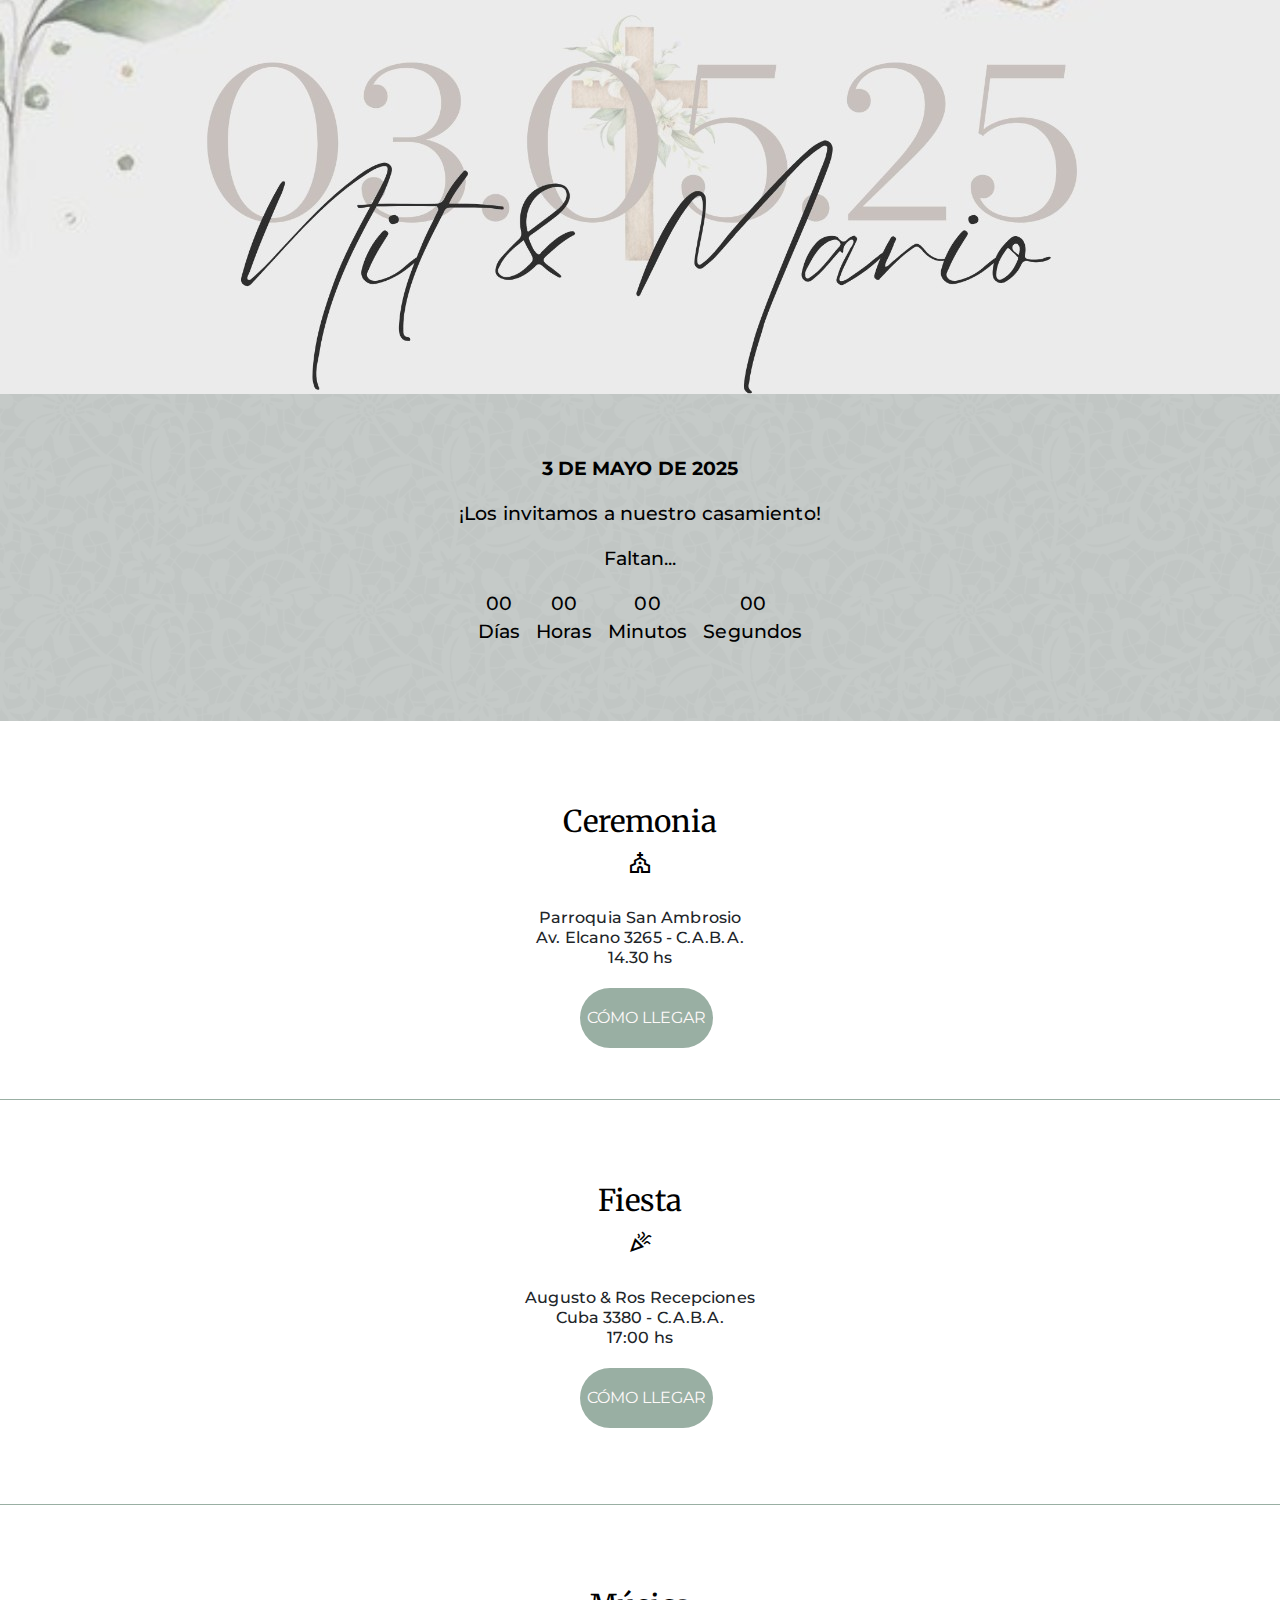
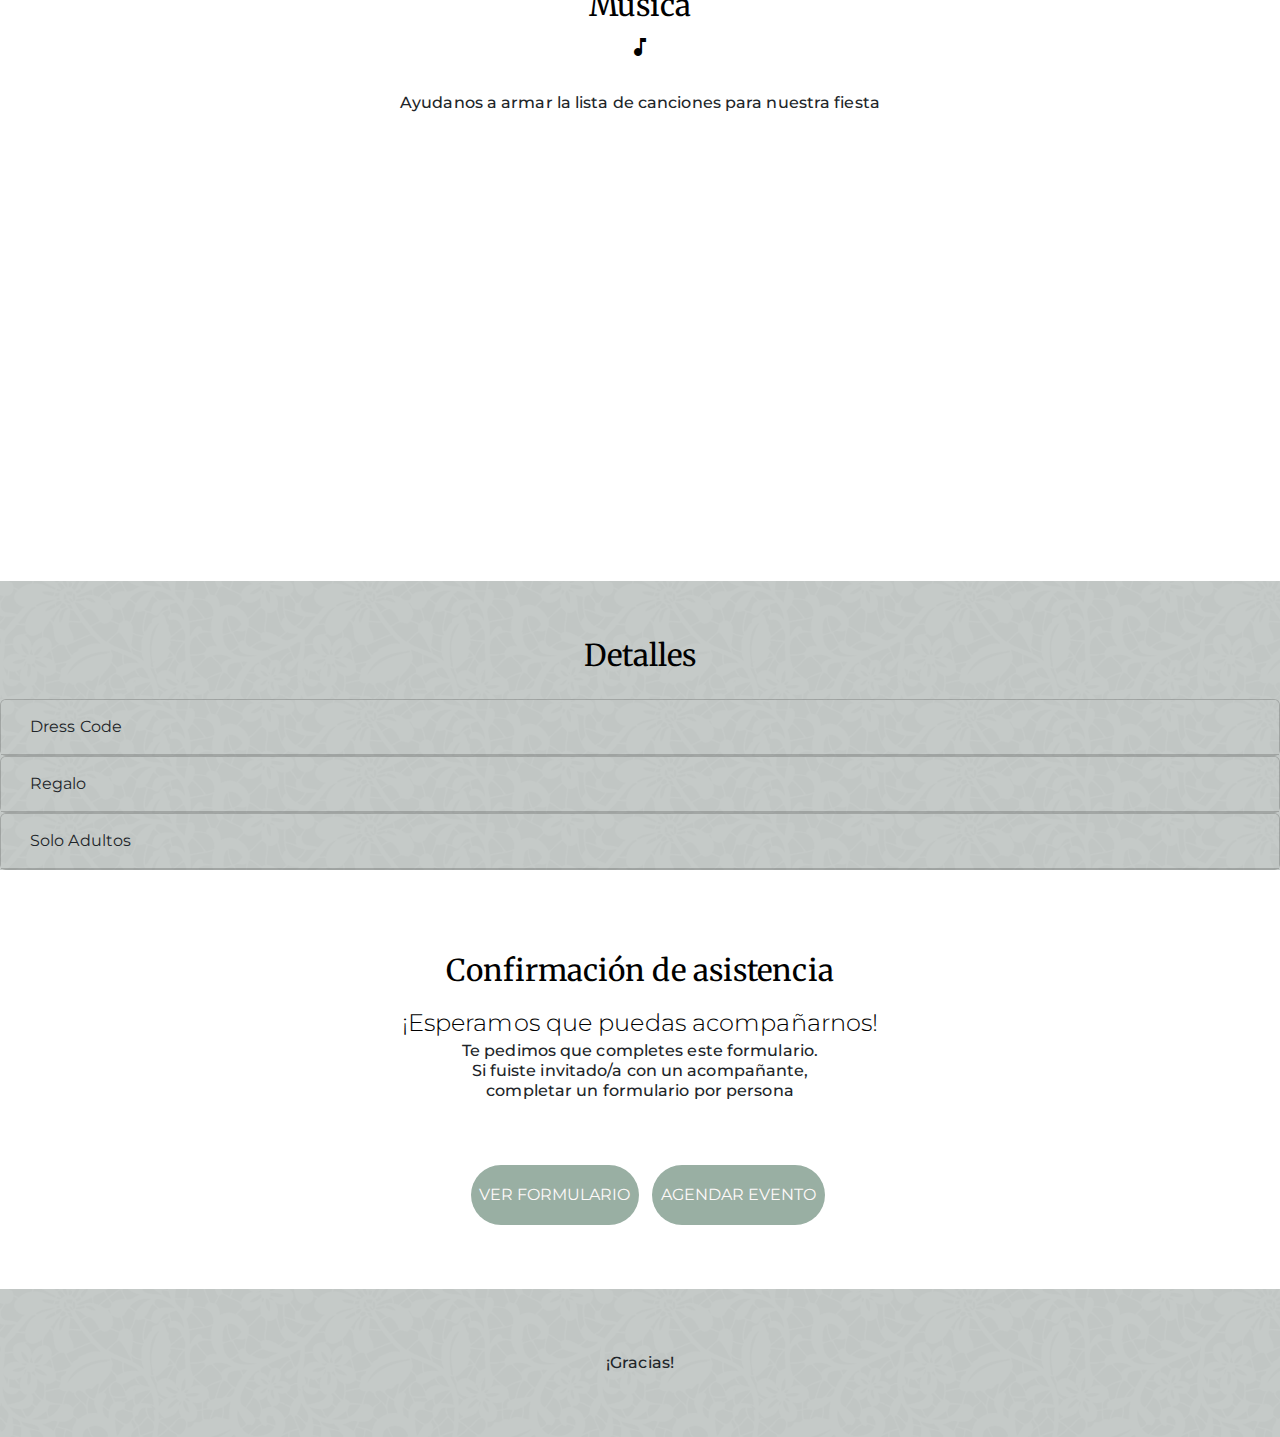
==== index.html @ 8b4a0e0b "Update index.html" ====
<!DOCTYPE html>
<html lang="en">
<head>
  <title>Nit y Mario</title>
  <meta charset="utf-8">
  <meta name="viewport" content="width=device-width, initial-scale=1">
  <link href="https://cdn.jsdelivr.net/npm/bootstrap@5.3.3/dist/css/bootstrap.min.css" rel="stylesheet">
  <link href="style.css" rel="stylesheet">
<link rel="preconnect" href="https://fonts.googleapis.com">
<link rel="preconnect" href="https://fonts.gstatic.com" crossorigin>
<link href="https://fonts.googleapis.com/css2?family=Great+Vibes&family=Merriweather:ital,wght@0,300;0,400;0,700;0,900;1,300;1,400;1,700;1,900&family=Montserrat:ital,wght@0,100..900;1,100..900&family=Rethink+Sans:ital,wght@0,400..800;1,400..800&display=swap" rel="stylesheet">
<link rel="stylesheet" href="https://fonts.googleapis.com/css2?family=Material+Symbols+Outlined:opsz,wght,FILL,GRAD@24,400,0,0&icon_names=celebration,church,music_note" />
<link rel="stylesheet" href="https://fonts.googleapis.com/css2?family=Material+Symbols+Outlined:opsz,wght,FILL,GRAD@24,400,0,0&icon_names=celebration,church,music_note" />
<script src="https://cdn.jsdelivr.net/npm/bootstrap@5.3.3/dist/js/bootstrap.bundle.min.js"></script>

</head>
<body>

<header>
  <img src="imagenes/banner.jpg" alt="header" id="header-names">
</header>
<section id="countdown">
    <div class="hero">
        <h1 class="title-countdown" style="font-weight: bold;">3 DE MAYO DE 2025</h1>

        <br><span class="title-countdown">¡Los invitamos a nuestro casamiento!</span>
        <br><span class="title-countdown">Faltan...</span>
        <br><div class="timebox">
            <div class="time">
                <h2 id="days" class="txt-countdown">00</h2>
                <p>Días</p>
            </div>
            <div class="time">
                <h2 id="hours" class="txt-countdown" >00</h2>
                <p>Horas</p>
            </div>
            <div class="time">
                <h2 id="minutes" class="txt-countdown">00</h2>
                <p>Minutos</p>
            </div>
            <div class="time">
                <h2 id="seconds" class="txt-countdown">00</h2>
                <p>Segundos</p>
            </div>
        </div>
    </div>
</section>

<section id="ceremonia">
    <h1 class="titulos">Ceremonia
      <br><br><span class="material-symbols-outlined  pulsate-fwd">
        church
        </span>
    </h1>
    <span class="txt-box">
        Parroquia San Ambrosio<br>
        Av. Elcano 3265 - C.A.B.A.<br>
        14.30 hs<br><BR>
    </span>
    <div class="txt-box">
    <a href="https://maps.app.goo.gl/jMBXTBgQ9o1C5ULM7" target="_blank"><button class="btn btn-style ">CÓMO LLEGAR</button></a><br>
      </div>
</section>

<section id="fiesta">
    <h1 class="titulos">Fiesta 
      <br><br><span class="material-symbols-outlined  pulsate-fwd"> celebration </span></h1>
    <span class="txt-box">
        Augusto & Ros Recepciones<br>
        Cuba 3380 - C.A.B.A.<br>
        17:00 hs<br><br>
      </span>
      <div class="txt-box">
      <a href="https://maps.app.goo.gl/eZgo8rgTQTcm1TiNA" target="_blank"><button class="btn btn-style">CÓMO LLEGAR</button></a><br>
    </div>
</section>

<section id="musica">
  <h1 class="titulos">Música
    <br><br><span class="material-symbols-outlined pulsate-fwd">
      music_note
      </span>
  </h1>
  <span class="txt-box">Ayudanos a armar la lista de canciones para nuestra fiesta<br><BR><BR>
  </span>
  <div class="txt-box">
<br>  <iframe style="border-radius:12px" src="https://open.spotify.com/embed/playlist/3j7jh1A0Q4NUUZaLykijWW?utm_source=generator" width="100%" height="352" frameBorder="0" allowfullscreen="" allow="autoplay; clipboard-write; encrypted-media; fullscreen; picture-in-picture" loading="lazy"></iframe>
  </div>
</section>

<section id="dudas">
    <h1  class="titulos">Detalles</h1>
    <div id="accordion">

        <div class="card">
          <div class="card-header">
            <a class="btn" data-bs-toggle="collapse" href="#collapseOne">
              Dress Code
            </a>
          </div>
          <div id="collapseOne" class="collapse" data-bs-parent="#accordion">
            <div class="card-body">
              Elegante
            </div>
          </div>
        </div>
      
        <div class="card">
          <div class="card-header">
            <a class="collapsed btn" data-bs-toggle="collapse" href="#collapseTwo">
            Regalo
            </a>
          </div>
          <div id="collapseTwo" class="collapse" data-bs-parent="#accordion">
            <div class="card-body">
              Lo que más nos alegra es celebrar con vos. Si quisieras hacernos un regalo, podés ayudarnos con nuestra luna de miel<br>
              <br>
              <p style="text-decoration: underline;">CUENTA EN DÓLARES</p>
              <p>Nombre del titular: PEREZ RINALDI ANA LUCIL</p>
              <p>CUIT/CUIL:</p> <p style="white-space: nowrap;">27-31529313-3</p>
              <p>CBU: 0290068111000557812608</p>
              <p>Alias: AYM.USD</p>
              <p>Banco Ciudad<p>

               <br> <br>
               <p style="text-decoration: underline;">CUENTA EN PESOS</p>
               <p>Nombre del titular: PEREZ RINALDI ANA LUCIL</p>
                <p>CUIT/CUIL:</p> <p style="white-space: nowrap;">27-31529313-3</p>
                <p>CBU: 0290068110000557812539</p>
                <p>Caja de ahorro en $: 000406800055781253</p>
                <p>Alias: AYM.ARS</p>
                <p>Banco Ciudad<p>
            </div>
          </div>
        </div>
      
        <div class="card">
          <div class="card-header">
            <a class="collapsed btn" data-bs-toggle="collapse" href="#collapseThree">
              Solo Adultos
            </a>
          </div>
          <div id="collapseThree" class="collapse" data-bs-parent="#accordion">
            <div class="card-body">
              La fiesta es para adultos, no habrá guardería ni entretenimiento para niños.
            </div>
          </div>
        </div>
      
      </div>
</section>

<section id="formulario">
  
  <h1 class="titulos">Confirmación de asistencia</h1>
  <h4 class="centrado">¡Esperamos que puedas acompañarnos!</h4>
  <span class="txt-box">
      Te pedimos que completes este formulario.
      </span>
      <span class="txt-box"> Si fuiste invitado/a con un acompañante,</span>
      <span class="txt-box">completar un formulario por persona</span>
      
    <div class="botones-forms txt-box">
<!--      <a target="_blank" href="https://calendar.google.com/calendar/event?action=TEMPLATE&amp;tmeid=Nm1sazA4Z2VoOTFnc2Q4NDUzNGtwNXM1aHUgOTYwMGFhNzhlZGVkNWRjYjllZWNkYTg5NGNiY2Y3NDZkNmExM2E4MzM5MmY2NmY1YjE5MTVmZGEyYjFhYWQyMkBn&amp;tmsrc=9600aa78eded5dcb9eecda894cbcf746d6a13a83392f66f5b1915fda2b1aad22%40group.calendar.google.com"><button class="btn btn-style ">AGENDAR EVENTO</button></a>
    -->

      <a href="https://forms.gle/FMfTr4oNsiAsQ4z26" target="_blank"  style="margin-right: 3%;"><button class="btn btn-style ">VER FORMULARIO</button></a><br><br>
      <a href="https://calendar.google.com/calendar/event?action=TEMPLATE&tmeid=NGlnbm50Y3Jycm8xZW4xMzljajRmcXZkYnAgY2FzYW1pZW50b2FuYXltYXJpb0Bt&tmsrc=casamientoanaymario%40gmail.com" target="_blank"><button class="btn btn-style " >AGENDAR EVENTO</button></a>

    </div>

  
</section>

<section id="bye">
  <span class="txt-box">
    ¡Gracias!
  </span>


</section>


<script>
    const Days = document.getElementById('days');
const Hours = document.getElementById('hours');
const Minutes = document.getElementById('minutes');
const Seconds = document.getElementById('seconds');

const targetDate = new Date('May 3 2025 15:00:00').getTime();

function timer () {
    const currentDate = new Date().getTime();
    const distance = targetDate - currentDate;

    const days = Math.floor(distance / 1000 / 60 / 60 / 24);
    const hours = Math.floor(distance / 1000 / 60 / 60) % 24;
    const minutes = Math.floor(distance / 1000 / 60) % 60;
    const seconds = Math.floor(distance / 1000) % 60;

    Days.innerHTML = days;
    Hours.innerHTML = hours;
    Minutes.innerHTML = minutes;
    Seconds.innerHTML = seconds;

    if(distance<0){
        Days.innerHTML = '00';
        Hours.innerHTML = '00';
        Minutes.innerHTML = '00';
        Seconds.innerHTML = '00';

    }


}

setInterval(timer,1000)
</script>
</body>
</html>
---- style.css ----
*{
    margin: 0;
    box-sizing: border-box;
    font-family: 'Poppins';
}


h1,h2,h3,h4,h5{
    color: black;
}
h4{
    font-family: "Montserrat";
    font-style: normal;
    font-weight: 300;
    line-height: var(--Label-Large-Line-Height, 20px); /* 166.667% */
    letter-spacing: var(--Label-Large-Tracking, 0.1px);
  
  
}

#bye{
    padding-top: 5%;
    padding-bottom: 5%;
}

.centrado{
    display: flex;
    flex-direction: column;
    align-items: center;
    justify-content: center;
    text-align: center;
}

a{
    color:snow;
    text-decoration: none;
    font-family: "Montserrat";
font-size: 12px;
font-style: normal;
font-weight: 500;
line-height: var(--Label-Large-Line-Height, 20px); /* 166.667% */
letter-spacing: var(--Label-Large-Tracking, 0.1px);
}

b{
    font-family: "Montserrat";
font-size: 12px;
font-style: normal;
font-weight: 500;
line-height: var(--Label-Large-Line-Height, 20px); /* 166.667% */
letter-spacing: var(--Label-Large-Tracking, 0.1px);
}

#header-names{
    width: 100%;
  
} /* imagen del encabezado*/

.hero{
    background-image: url('imagenes/Diseño\ sin\ título.png');
    padding: 5%;
    display: flex;
    flex-direction: column;
    align-items: center;
    justify-content: center;
    color: #fff;
    font-family: "Montserrat";
font-size: 12px;
font-style: normal;
font-weight: 500;
line-height: var(--Label-Large-Line-Height, 20px); /* 166.667% */
letter-spacing: var(--Label-Large-Tracking, 0.1px);

}

.title-countdown{
    font-size: 1.2rem;
    font-weight: 50;
    margin-bottom: 5px;
    color: black;
    font-family: "Montserrat";
font-style: normal;
font-weight: 500;
line-height: var(--Label-Large-Line-Height, 20px); /* 166.667% */
letter-spacing: var(--Label-Large-Tracking, 0.1px);
}

.txt-countdown{
    font-size: 1.2rem;
    font-weight: 20;
    color: black;
    font-family: "Montserrat";
    
font-style: normal;
font-weight: 500;
line-height: var(--Label-Large-Line-Height, 20px); /* 166.667% */
letter-spacing: var(--Label-Large-Tracking, 0.1px);
}

.timebox{
    display:flex;
    gap: 16px;
    font-family: "Montserrat";
font-size: 0.9rem;
font-style: normal;
font-weight: 500;
line-height: var(--Label-Large-Line-Height, 20px); /* 166.667% */
letter-spacing: var(--Label-Large-Tracking, 0.1px);
}

.time{
    text-align: center;
    font-family: "Montserrat";
font-size: 1.2rem;
font-style: normal;
font-weight: 500;
line-height: var(--Label-Large-Line-Height, 20px); /* 166.667% */
letter-spacing: var(--Label-Large-Tracking, 0.1px);
}

.time p{
    font-size: 0.5rem;
  
    color: black;
    font-family: "Montserrat";
font-size: 1.2rem;
font-style: normal;
font-weight: 500;
line-height: var(--Label-Large-Line-Height, 20px); /* 166.667% */
letter-spacing: var(--Label-Large-Tracking, 0.1px);
}

.btn-style, .btn-style:visited{
    display: flex;
    flex-direction: column;
    align-items: center;
    justify-content: center;
    display: flex;
height: 60px;
padding: 5%;
gap: 8px;
font-size: 1rem;
width: max-content;
border-radius: 100px;
background: #99AFA3;
color: snow;
}

.btn-style:hover{
    background: #b0beb6;
}

.titulos{
    display: flex;
    flex-direction: column;
    align-items: center;
    justify-content: center;
    padding-top:5%;
    padding-bottom:2%;
    text-align: center;
font-family: "Merriweather";
font-size: 30px;
font-style: normal;
font-weight: 400;
line-height: var(--Label-Large-Line-Height, 20px); /* 50% */
letter-spacing: var(--Label-Large-Tracking, 0.1px);
}

.txt-box{
    display: flex;
    align-items: center;
    justify-content: center;
    padding-left: 10%;
    padding-right: 10%;
    font-family: "Montserrat";
    text-align: center;
font-size: 16px;
font-style: normal;
font-weight: 500;
line-height: var(--Label-Large-Line-Height, 20px); /* 166.667% */
letter-spacing: var(--Label-Large-Tracking, 0.1px);
}

#dudas,#accordion{
    background-image: url('imagenes/Diseño\ sin\ título.png');
    font-family: "Montserrat";
font-size: 16px;
font-style: normal;
font-weight: 500;
line-height: var(--Label-Large-Line-Height, 20px); /* 166.667% */
letter-spacing: var(--Label-Large-Tracking, 0.1px);
}

.card, .card-header{
    background-image: url('imagenes/Diseño\ sin\ título.png');
    font-family: "Montserrat";
font-size: 12px;
font-style: normal;
font-weight: 500;
line-height: var(--Label-Large-Line-Height, 20px); /* 166.667% */
letter-spacing: var(--Label-Large-Tracking, 0.1px);
}

.card-body{
    background-color: snow;
    font-family: "Montserrat";
font-size: 16px;
font-style: normal;
font-weight: 500;
line-height: var(--Label-Large-Line-Height, 20px); /* 166.667% */
letter-spacing: var(--Label-Large-Tracking, 0.1px);
}

#bye{
    background-image: url('imagenes/Diseño\ sin\ título.png');
    font-family: "Montserrat";
font-size: 12px;
font-style: normal;
font-weight: 500;
line-height: var(--Label-Large-Line-Height, 20px); /* 166.667% */
letter-spacing: var(--Label-Large-Tracking, 0.1px);
}

.botones-forms{
    margin-top: 5%;
    margin-bottom: 5%;
    margin-left: 3%;
    margin-right: 3%;
    font-family: "Montserrat";
font-size: 12px;
font-style: normal;
font-weight: 500;
line-height: var(--Label-Large-Line-Height, 20px); /* 166.667% */
letter-spacing: var(--Label-Large-Tracking, 0.1px);
}
 #musica, #dudas, #fiesta, #ceremonia, #formulario {
    margin-top: 2%;
   margin-bottom: 2%;
}

#countdown{
    margin-bottom: 2%;
}

#musica, #fiesta{
    border-top: #99AFA3 solid 1px;
    padding-top: 2%;
    padding-bottom: 2%;
    margin-top: 4%;
    margin-bottom: 4%;
}



/*Animaciones*/
.scale-up-center {
	-webkit-animation: scale-up-center 0.4s cubic-bezier(0.390, 0.575, 0.565, 1.000) both;
	        animation: scale-up-center 0.4s cubic-bezier(0.390, 0.575, 0.565, 1.000) both;
}

/* ----------------------------------------------
 * Generated by Animista on 2025-2-18 9:50:8
 * Licensed under FreeBSD License.
 * See http://animista.net/license for more info. 
 * w: http://animista.net, t: @cssanimista
 * ---------------------------------------------- */

/**
 * ----------------------------------------
 * animation scale-up-center
 * ----------------------------------------
 */
 @-webkit-keyframes scale-up-center {
    0% {
      -webkit-transform: scale(0.5);
              transform: scale(0.5);
    }
    100% {
      -webkit-transform: scale(1);
              transform: scale(1);
    }
  }
  @keyframes scale-up-center {
    0% {
      -webkit-transform: scale(0.5);
              transform: scale(0.5);
    }
    100% {
      -webkit-transform: scale(1);
              transform: scale(1);
    }
  }
  

  @-webkit-keyframes pulsate-fwd {
    0% {
      -webkit-transform: scale(1);
              transform: scale(1);
    }
    50% {
      -webkit-transform: scale(1.1);
              transform: scale(1.1);
    }
    100% {
      -webkit-transform: scale(1);
              transform: scale(1);
    }
  }
  @keyframes pulsate-fwd {
    0% {
      -webkit-transform: scale(1);
              transform: scale(1);
    }
    50% {
      -webkit-transform: scale(1.1);
              transform: scale(1.1);
    }
    100% {
      -webkit-transform: scale(1);
              transform: scale(1);
    }
  }
  

  .scale-up-center {
	-webkit-animation: scale-up-center 0.4s cubic-bezier(0.390, 0.575, 0.565, 1.000) both;
	        animation: scale-up-center 0.4s cubic-bezier(0.390, 0.575, 0.565, 1.000) both;
}

.pulsate-fwd {
	-webkit-animation: pulsate-fwd 1s ease-in-out infinite both;
	        animation: pulsate-fwd 1s ease-in-out infinite both;
}
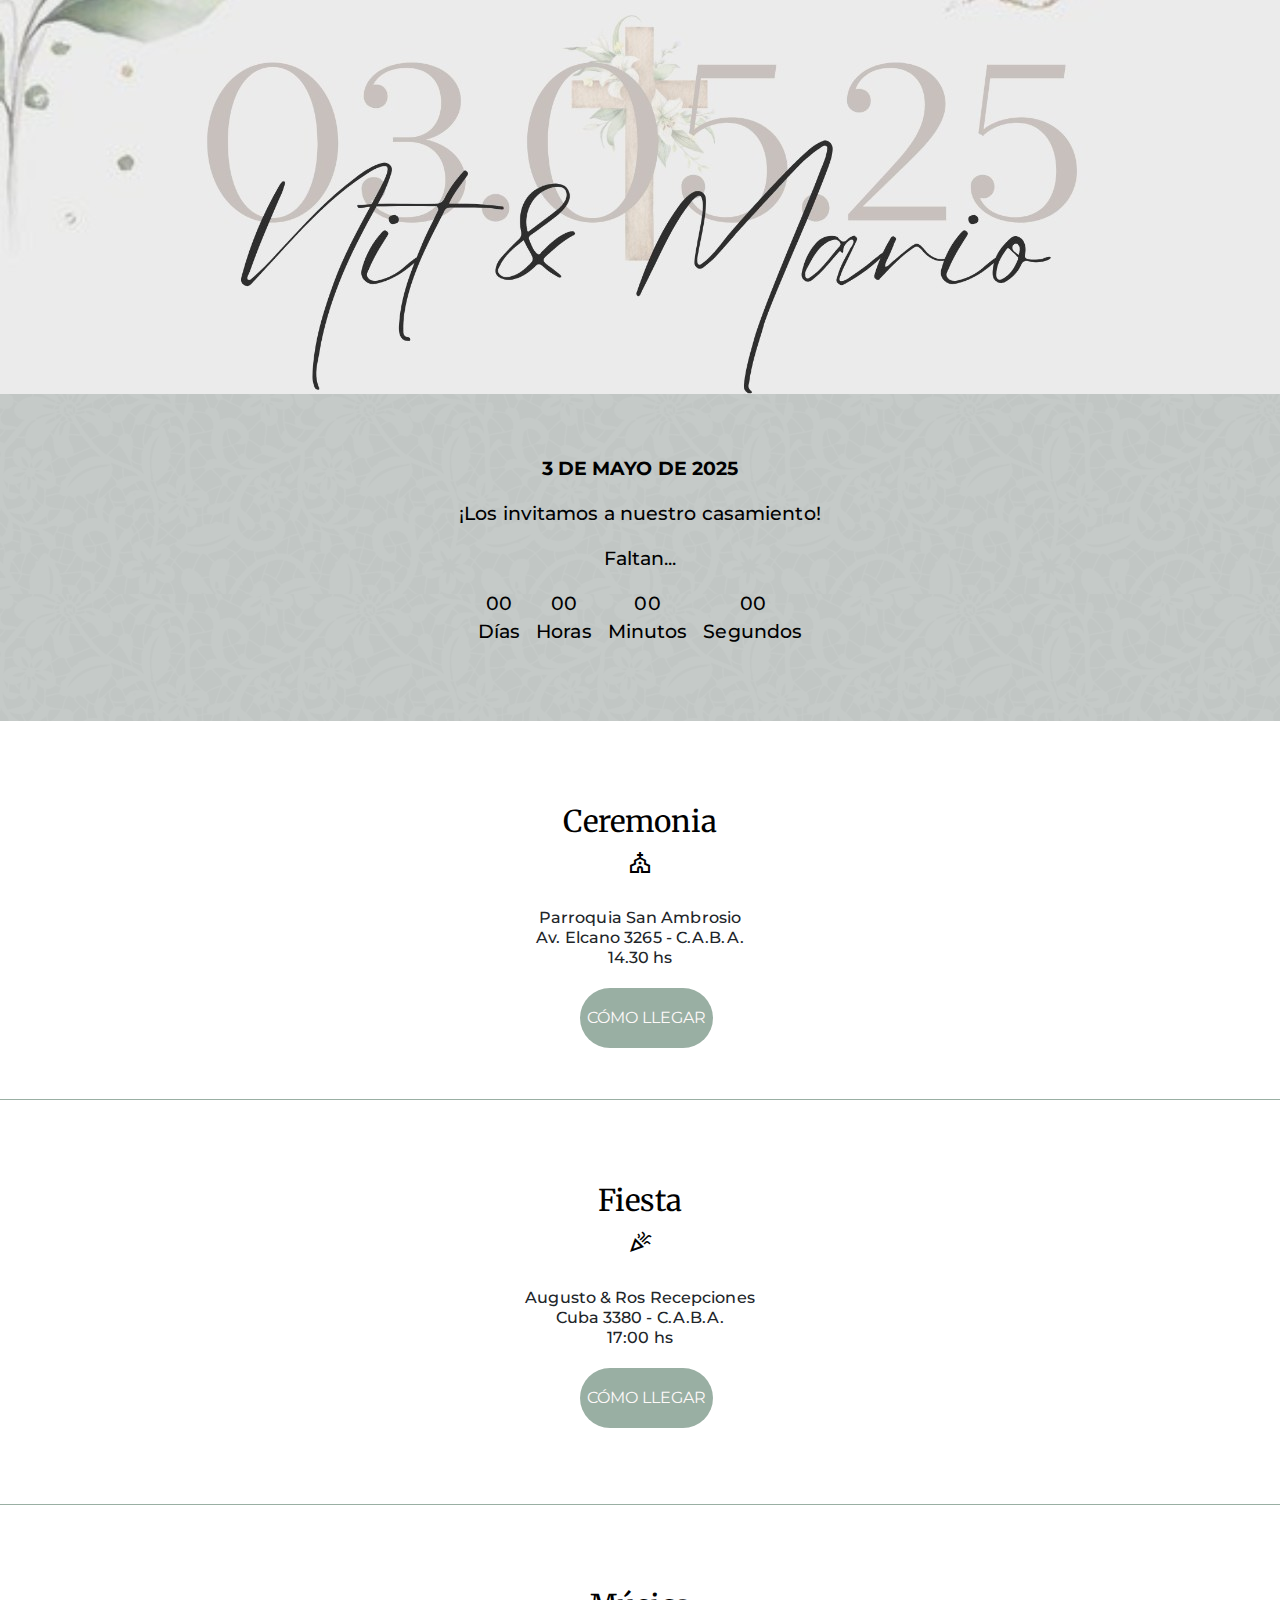
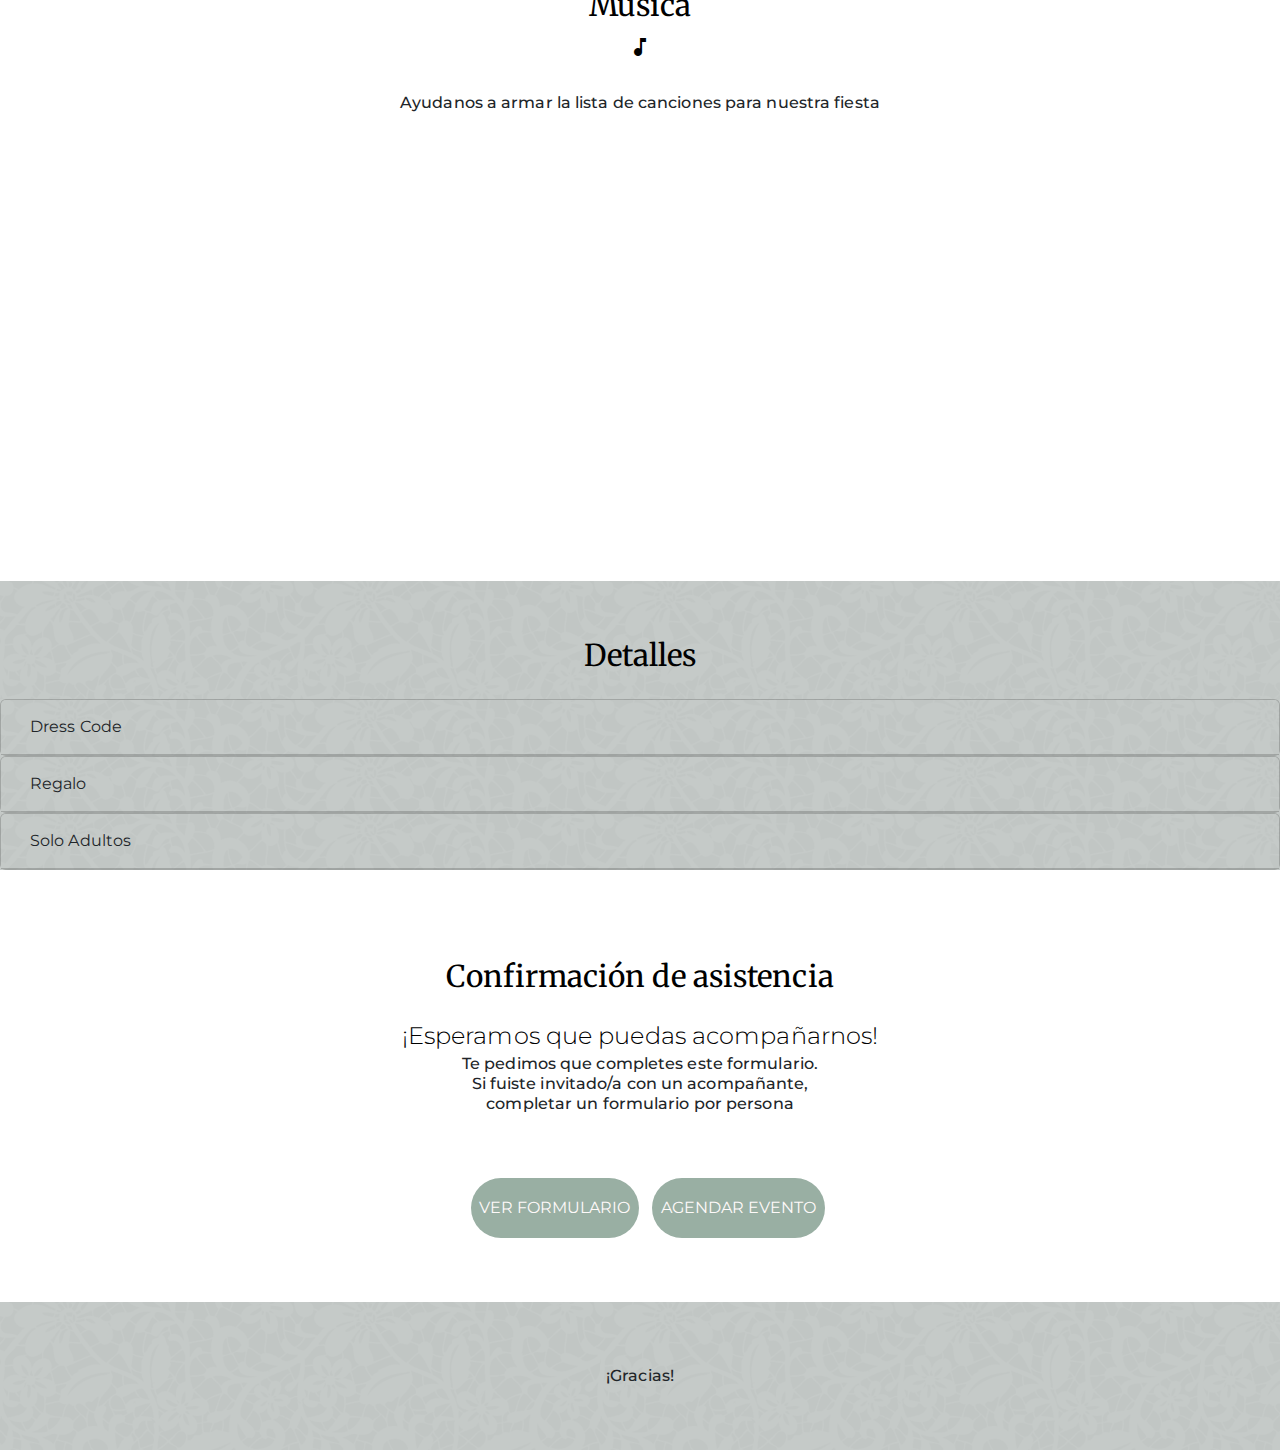
==== commit df406545: "Update index.html" ====
--- a/index.html
+++ b/index.html
@@ -117,7 +117,7 @@
               <br>
               <p style="text-decoration: underline;">CUENTA EN DÓLARES</p>
               <p>Nombre del titular: PEREZ RINALDI ANA LUCIL</p>
-              <p>CUIT/CUIL:</p> <p style="white-space: nowrap;">27-31529313-3</p>
+              <p>CUIT/CUIL: 27 -31529313- 3</p>
               <p>CBU: 0290068111000557812608</p>
               <p>Alias: AYM.USD</p>
               <p>Banco Ciudad<p>
@@ -125,7 +125,7 @@
                <br> <br>
                <p style="text-decoration: underline;">CUENTA EN PESOS</p>
                <p>Nombre del titular: PEREZ RINALDI ANA LUCIL</p>
-                <p>CUIT/CUIL:</p> <p style="white-space: nowrap;">27-31529313-3</p>
+                <p>CUIT/CUIL: 27 -31529313- 3 </p>
                 <p>CBU: 0290068110000557812539</p>
                 <p>Caja de ahorro en $: 000406800055781253</p>
                 <p>Alias: AYM.ARS</p>
@@ -152,7 +152,7 @@
 
 <section id="formulario">
   
-  <h1 class="titulos">Confirmación de asistencia</h1>
+  <h1 class="titulos" style="line-height: 1.1em">Confirmación de asistencia</h1>
   <h4 class="centrado">¡Esperamos que puedas acompañarnos!</h4>
   <span class="txt-box">
       Te pedimos que completes este formulario.
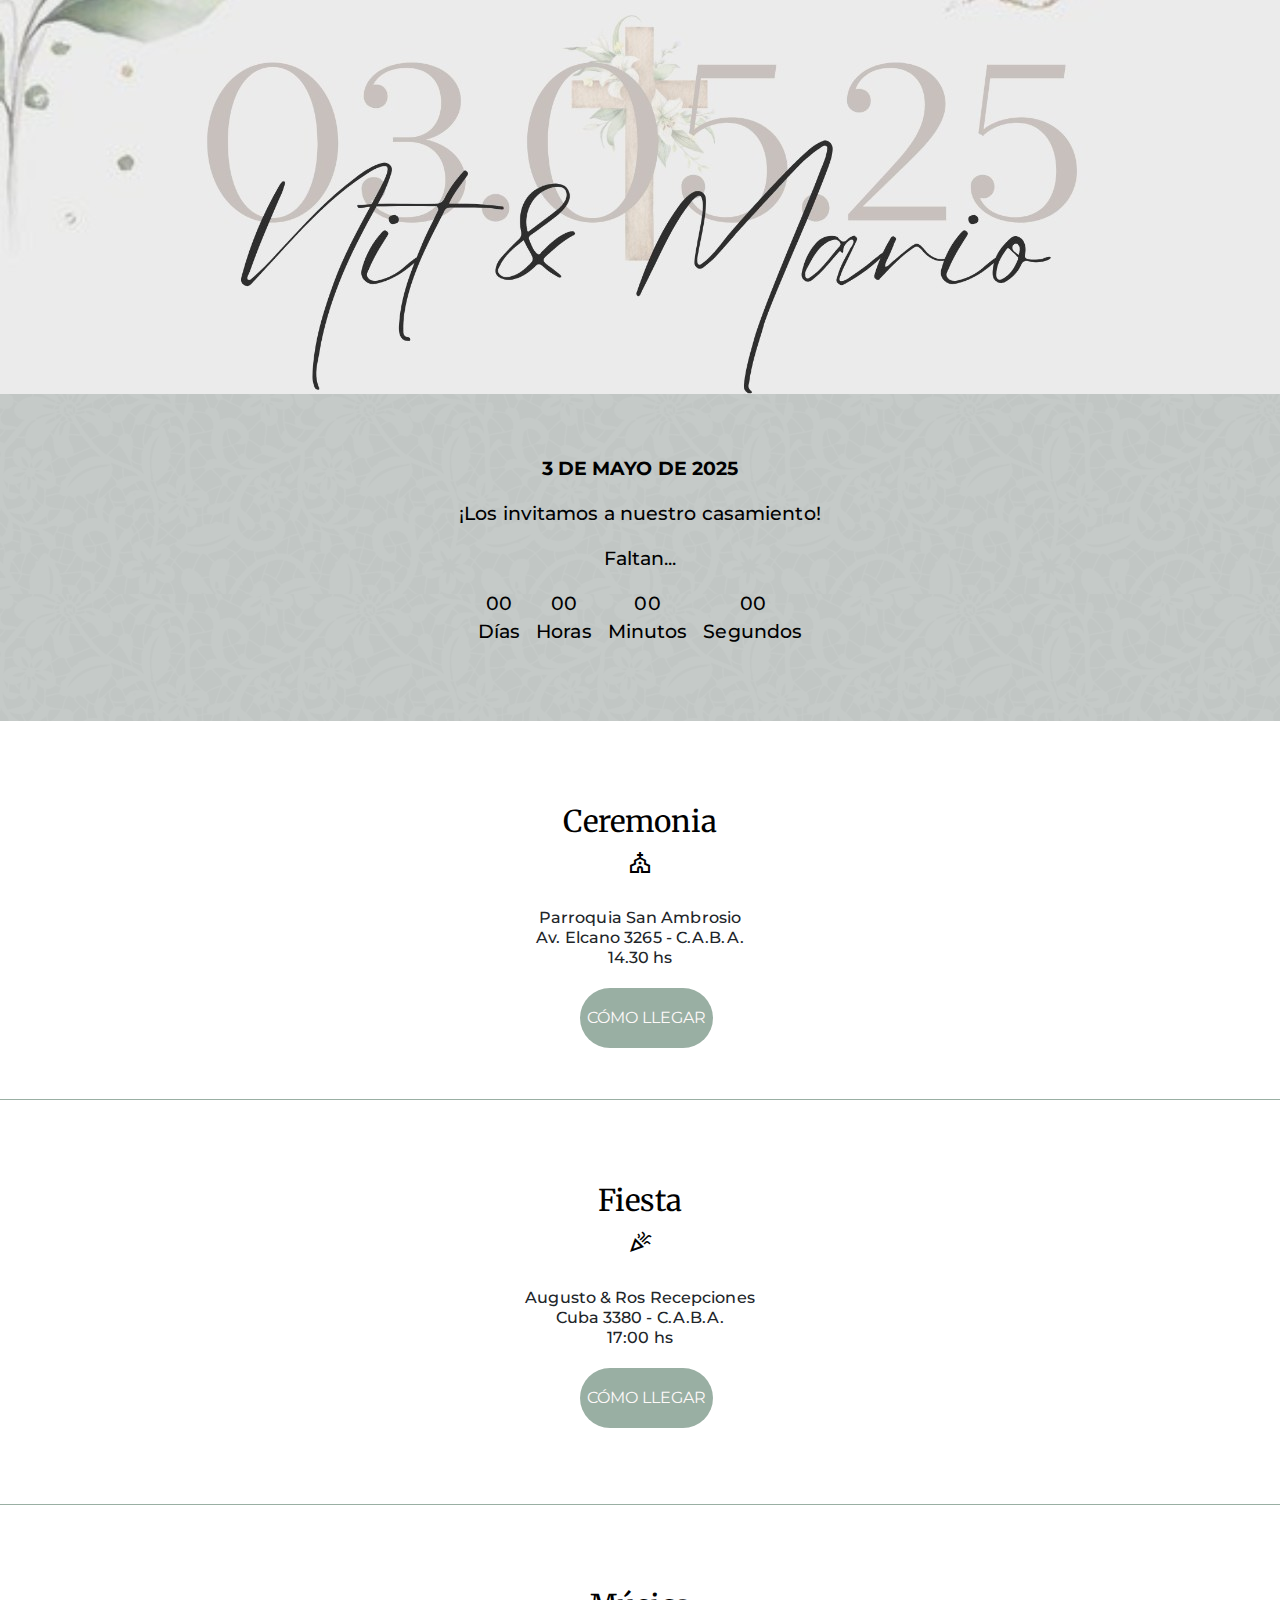
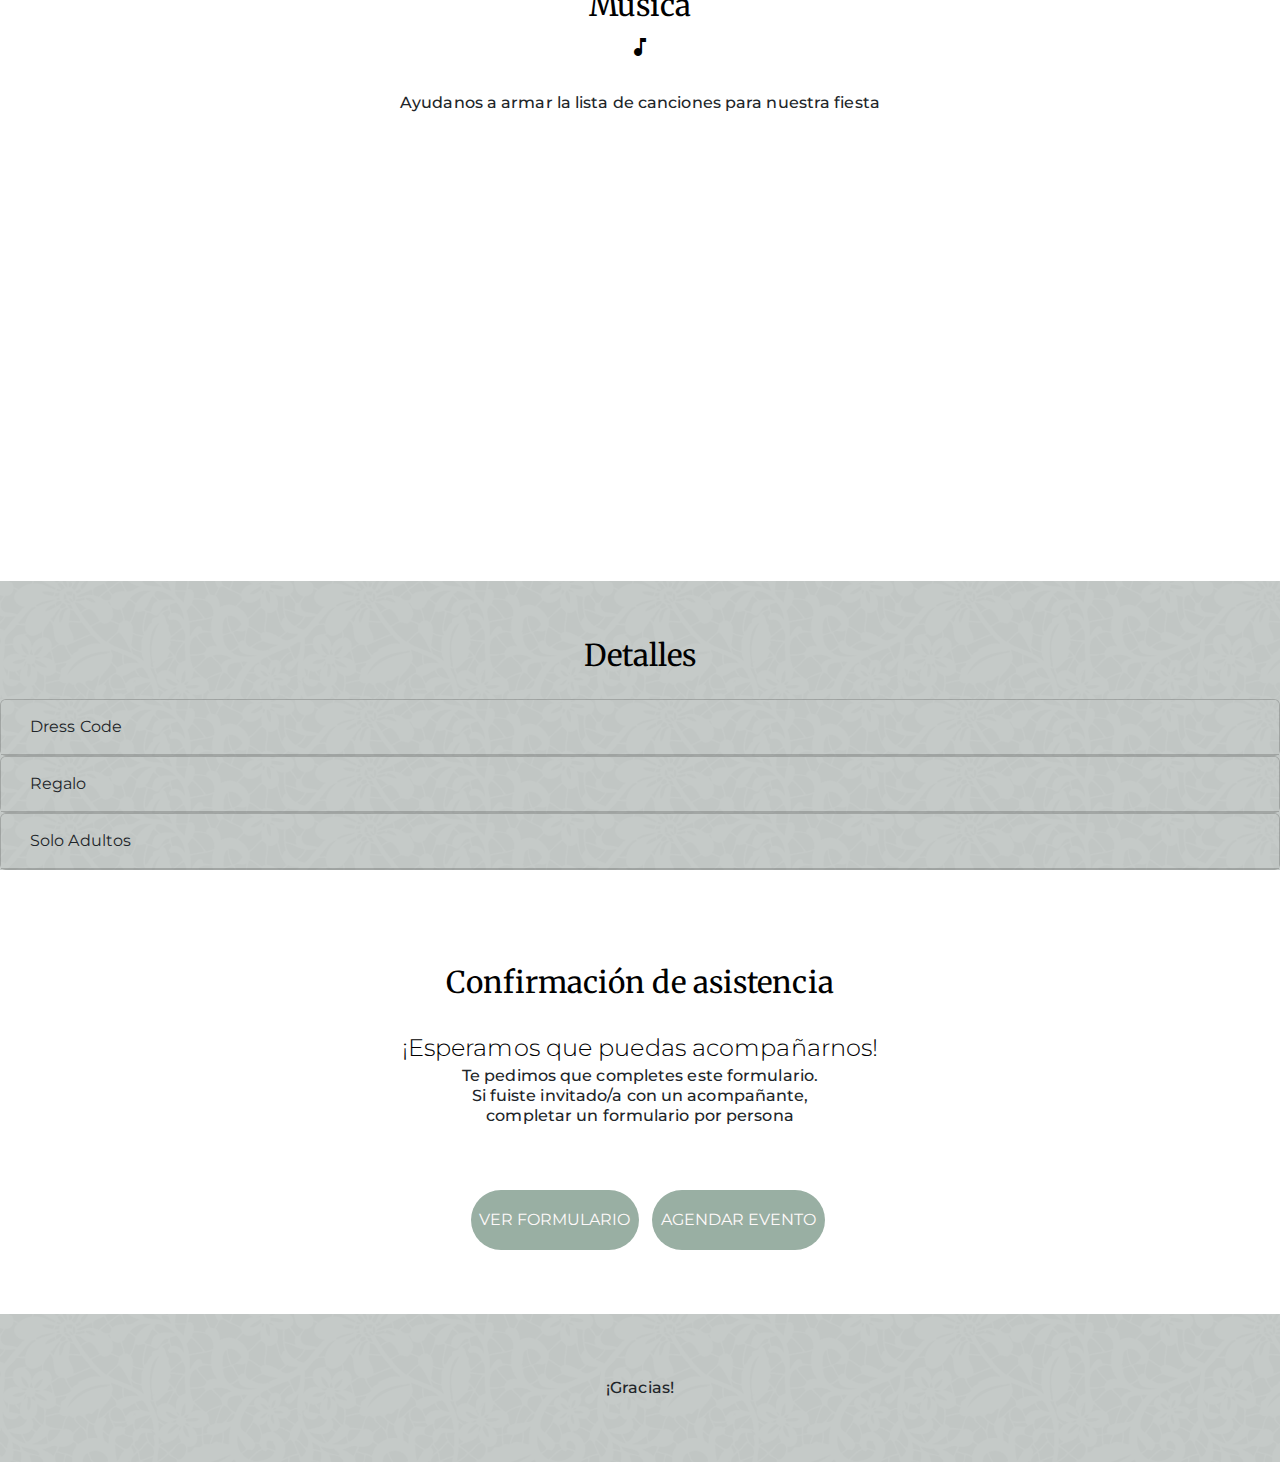
==== commit d72195b4: "Update index.html" ====
--- a/index.html
+++ b/index.html
@@ -152,7 +152,7 @@
 
 <section id="formulario">
   
-  <h1 class="titulos" style="line-height: 1.1em">Confirmación de asistencia</h1>
+  <h1 class="titulos" style="line-height: 1.5em">Confirmación de asistencia</h1>
   <h4 class="centrado">¡Esperamos que puedas acompañarnos!</h4>
   <span class="txt-box">
       Te pedimos que completes este formulario.
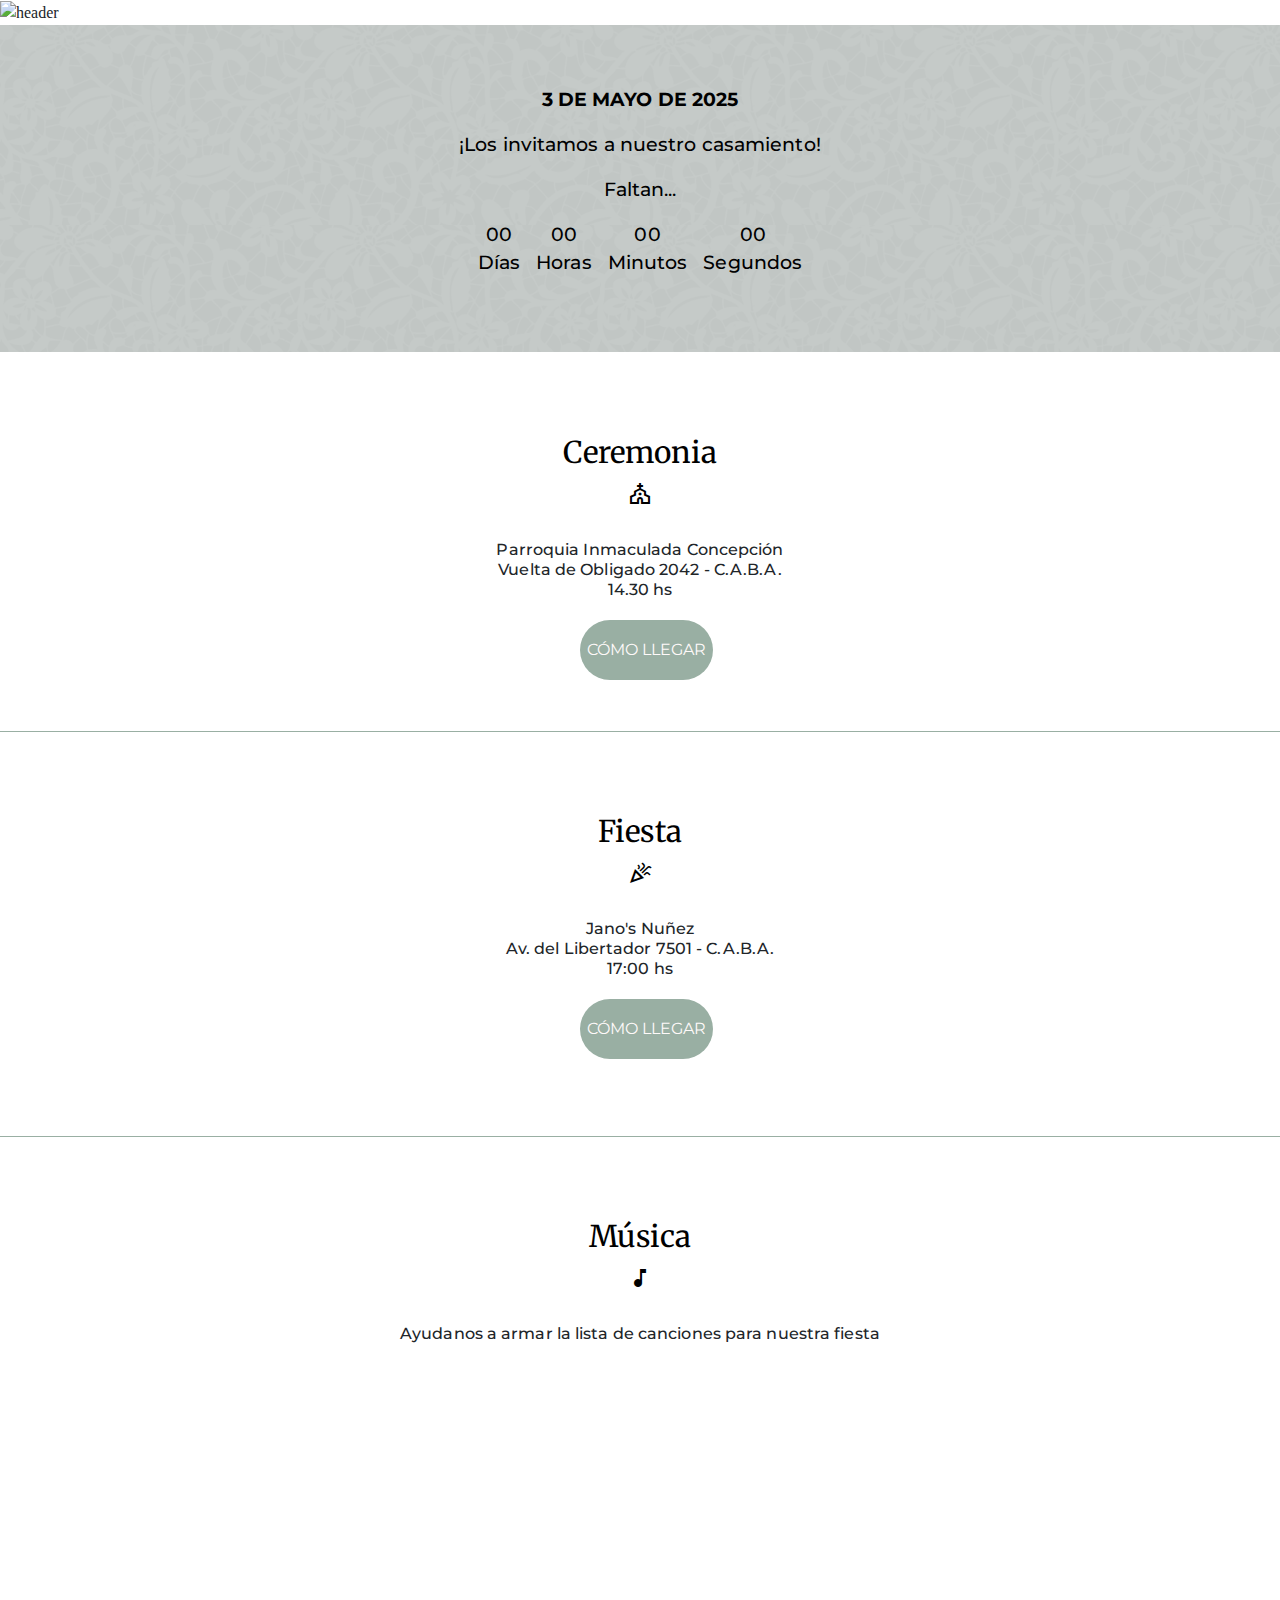
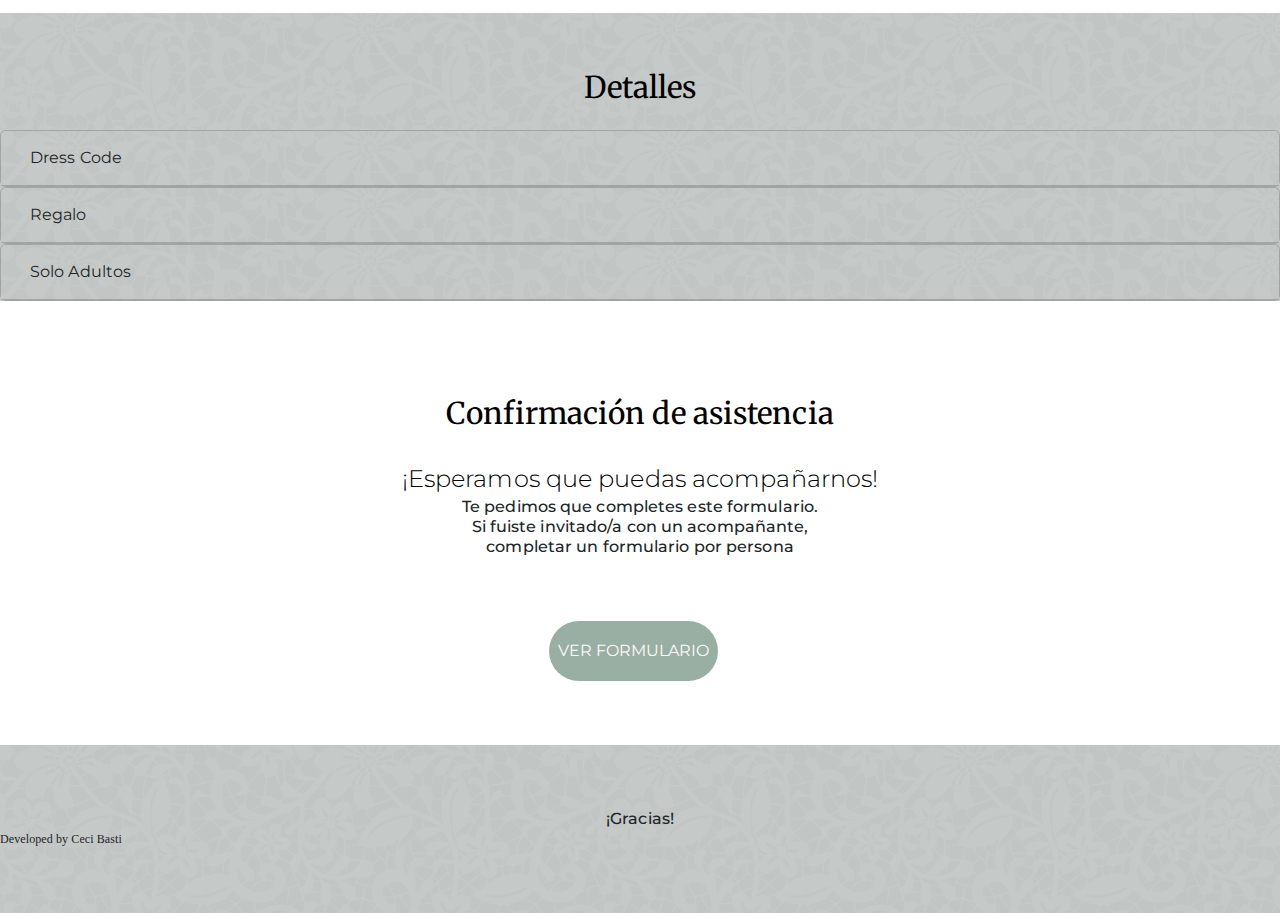
==== commit ab21a4f2: "cambios" ====
--- a/index.html
+++ b/index.html
@@ -17,7 +17,7 @@
 <body>
 
 <header>
-  <img src="imagenes/banner.jpg" alt="header" id="header-names">
+  <img src="imagenes/Carla y Juan.png" alt="header" id="header-names">
 </header>
 <section id="countdown">
     <div class="hero">
@@ -53,12 +53,12 @@
         </span>
     </h1>
     <span class="txt-box">
-        Parroquia San Ambrosio<br>
-        Av. Elcano 3265 - C.A.B.A.<br>
+        Parroquia Inmaculada Concepción<br>
+        Vuelta de Obligado 2042 - C.A.B.A.<br>
         14.30 hs<br><BR>
     </span>
     <div class="txt-box">
-    <a href="https://maps.app.goo.gl/jMBXTBgQ9o1C5ULM7" target="_blank"><button class="btn btn-style ">CÓMO LLEGAR</button></a><br>
+    <a href="https://maps.app.goo.gl/6aBs5V6DW8giwTmAA" target="_blank"><button class="btn btn-style ">CÓMO LLEGAR</button></a><br>
       </div>
 </section>
 
@@ -66,12 +66,12 @@
     <h1 class="titulos">Fiesta 
       <br><br><span class="material-symbols-outlined  pulsate-fwd"> celebration </span></h1>
     <span class="txt-box">
-        Augusto & Ros Recepciones<br>
-        Cuba 3380 - C.A.B.A.<br>
+        Jano's Nuñez<br>
+        Av. del Libertador 7501 - C.A.B.A.<br>
         17:00 hs<br><br>
       </span>
       <div class="txt-box">
-      <a href="https://maps.app.goo.gl/eZgo8rgTQTcm1TiNA" target="_blank"><button class="btn btn-style">CÓMO LLEGAR</button></a><br>
+      <a href="https://maps.app.goo.gl/KCpEnrjneCowsSDh6" target="_blank"><button class="btn btn-style">CÓMO LLEGAR</button></a><br>
     </div>
 </section>
 
@@ -84,7 +84,7 @@
   <span class="txt-box">Ayudanos a armar la lista de canciones para nuestra fiesta<br><BR><BR>
   </span>
   <div class="txt-box">
-<br>  <iframe style="border-radius:12px" src="https://open.spotify.com/embed/playlist/3j7jh1A0Q4NUUZaLykijWW?utm_source=generator" width="100%" height="352" frameBorder="0" allowfullscreen="" allow="autoplay; clipboard-write; encrypted-media; fullscreen; picture-in-picture" loading="lazy"></iframe>
+<br>  <iframe style="border-radius:12px" src="https://open.spotify.com/embed/playlist/0zkkjHZHr8BvnuGLm96frR?utm_source=generator" width="100%" height="152" frameBorder="0" allowfullscreen="" allow="autoplay; clipboard-write; encrypted-media; fullscreen; picture-in-picture" loading="lazy"></iframe>
   </div>
 </section>
 
@@ -116,19 +116,18 @@
               Lo que más nos alegra es celebrar con vos. Si quisieras hacernos un regalo, podés ayudarnos con nuestra luna de miel<br>
               <br>
               <p style="text-decoration: underline;">CUENTA EN DÓLARES</p>
-              <p>Nombre del titular: PEREZ RINALDI ANA LUCIL</p>
-              <p>CUIT/CUIL: 27 -31529313- 3</p>
-              <p>CBU: 0290068111000557812608</p>
-              <p>Alias: AYM.USD</p>
+              <p>Nombre del titular: PEREZ JUAN</p>
+              <!--<p>CUIT/CUIL: 27 -31529313- 3</p>-->
+              <p>CBU: 0123456789012345678901</p>
+              <p>Alias: Alias</p>
               <p>Banco Ciudad<p>
 
                <br> <br>
                <p style="text-decoration: underline;">CUENTA EN PESOS</p>
-               <p>Nombre del titular: PEREZ RINALDI ANA LUCIL</p>
-                <p>CUIT/CUIL: 27 -31529313- 3 </p>
-                <p>CBU: 0290068110000557812539</p>
-                <p>Caja de ahorro en $: 000406800055781253</p>
-                <p>Alias: AYM.ARS</p>
+               <p>Nombre del titular: PEREZ JUAN</p>
+                <!--<p>CUIT/CUIL: 27 -31529313- 3 </p>-->
+                <p>CBU: 0123456789012345678901</p>
+                <p>Alias: Alias</p>
                 <p>Banco Ciudad<p>
             </div>
           </div>
@@ -164,18 +163,25 @@
 <!--      <a target="_blank" href="https://calendar.google.com/calendar/event?action=TEMPLATE&amp;tmeid=Nm1sazA4Z2VoOTFnc2Q4NDUzNGtwNXM1aHUgOTYwMGFhNzhlZGVkNWRjYjllZWNkYTg5NGNiY2Y3NDZkNmExM2E4MzM5MmY2NmY1YjE5MTVmZGEyYjFhYWQyMkBn&amp;tmsrc=9600aa78eded5dcb9eecda894cbcf746d6a13a83392f66f5b1915fda2b1aad22%40group.calendar.google.com"><button class="btn btn-style ">AGENDAR EVENTO</button></a>
     -->
 
-      <a href="https://forms.gle/FMfTr4oNsiAsQ4z26" target="_blank"  style="margin-right: 3%;"><button class="btn btn-style ">VER FORMULARIO</button></a><br><br>
-      <a href="https://calendar.google.com/calendar/event?action=TEMPLATE&tmeid=NGlnbm50Y3Jycm8xZW4xMzljajRmcXZkYnAgY2FzYW1pZW50b2FuYXltYXJpb0Bt&tmsrc=casamientoanaymario%40gmail.com" target="_blank"><button class="btn btn-style " >AGENDAR EVENTO</button></a>
-
+      <a href="https://forms.gle/3QxC2xTGYt5JN3Qu8" target="_blank"  style="margin-right: 3%;"><button class="btn btn-style ">VER FORMULARIO</button></a><br><br>
+    
     </div>
 
   
 </section>
 
 <section id="bye">
-  <span class="txt-box">
+  
+  <div>
+    <span class="txt-box">
     ¡Gracias!
-  </span>
+    </span>
+  </div>
+  
+  <div>
+    Developed by Ceci Basti
+  </div>
+  
 
 
 </section>
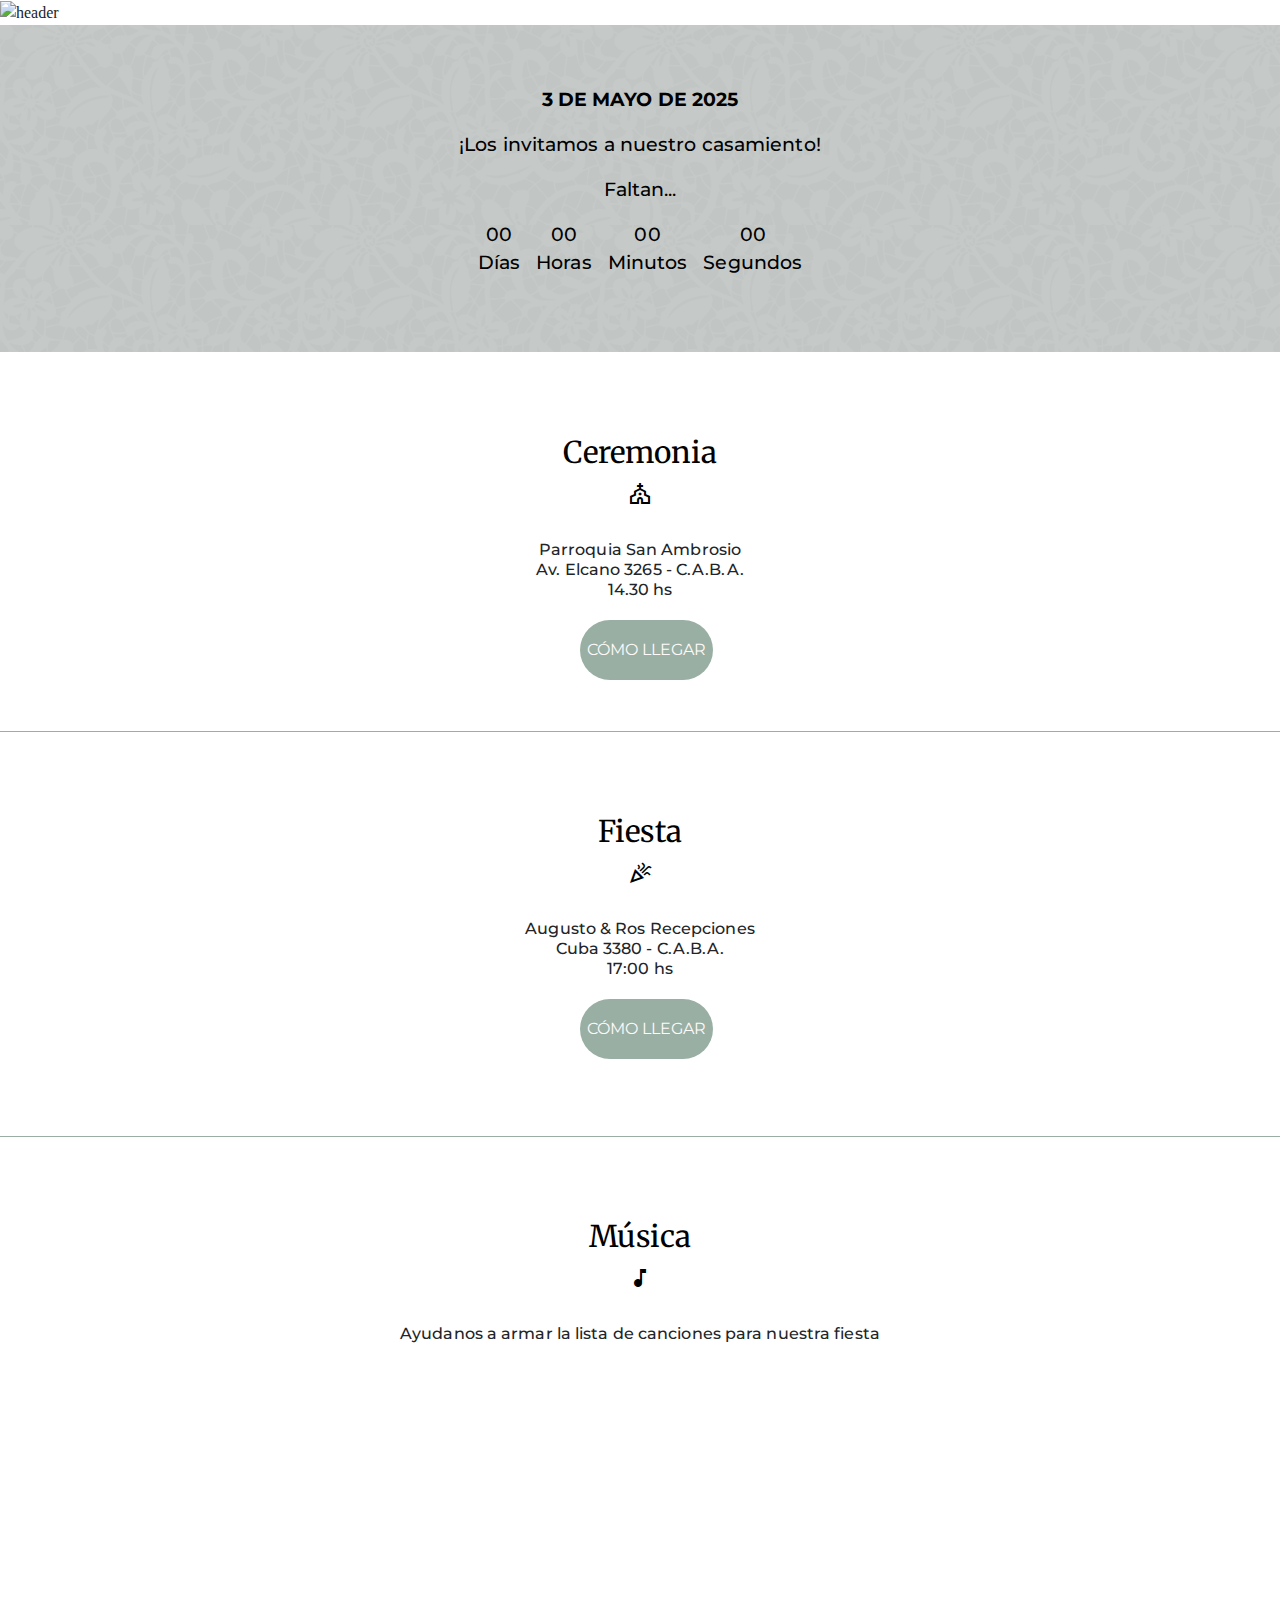
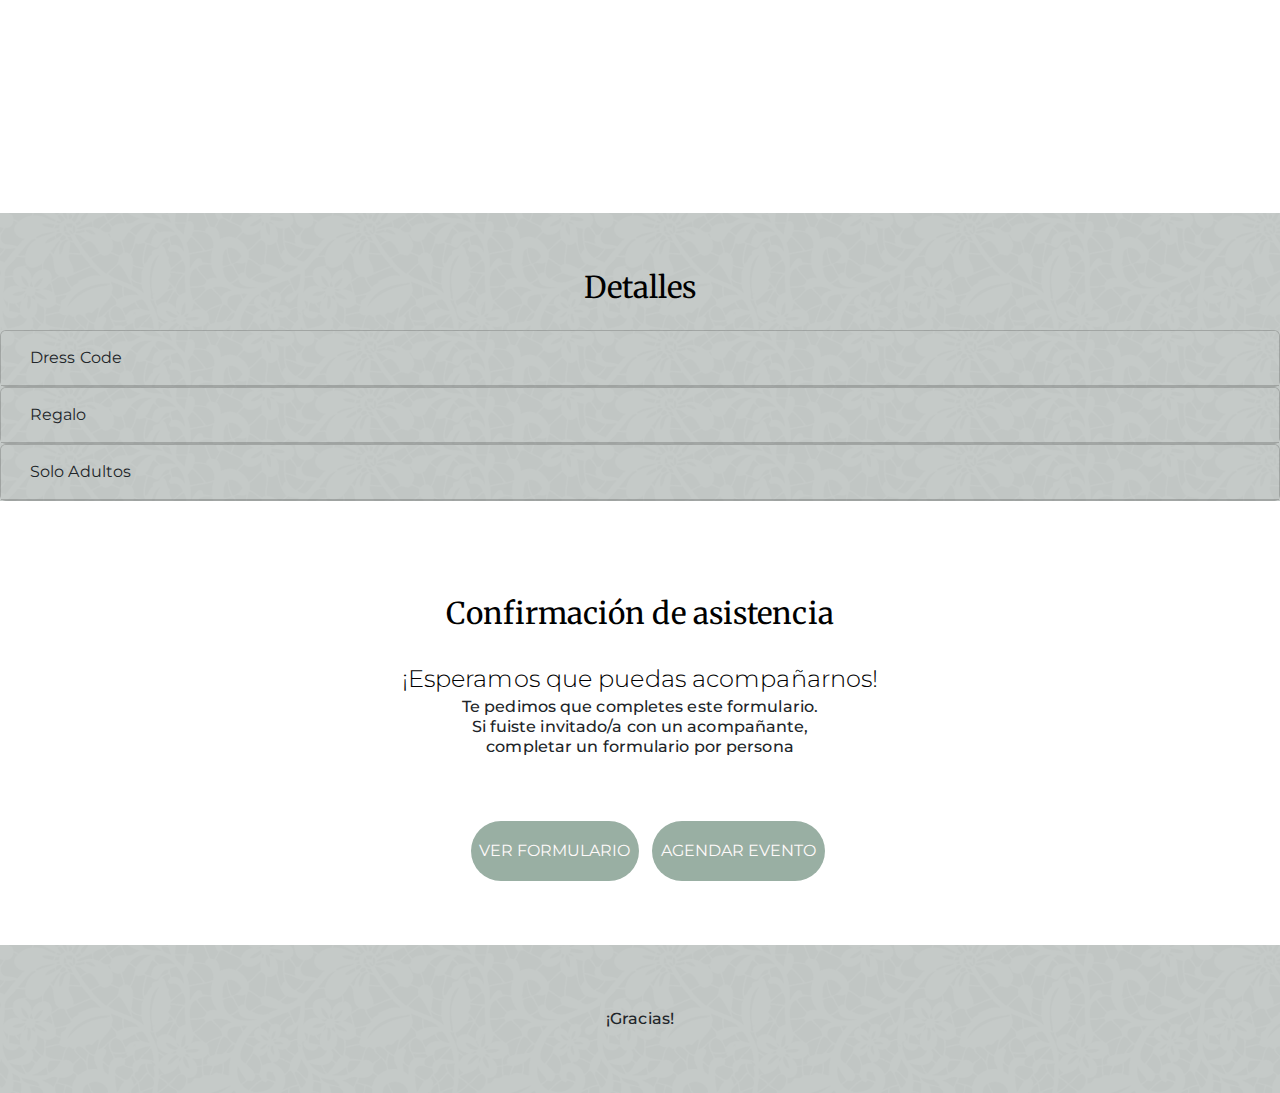
==== commit ff37f108: "Update index.html" ====
--- a/index.html
+++ b/index.html
@@ -17,7 +17,7 @@
 <body>
 
 <header>
-  <img src="imagenes/Carla y Juan.png" alt="header" id="header-names">
+  <img src="imagenes/banner.jpg" alt="header" id="header-names">
 </header>
 <section id="countdown">
     <div class="hero">
@@ -53,12 +53,12 @@
         </span>
     </h1>
     <span class="txt-box">
-        Parroquia Inmaculada Concepción<br>
-        Vuelta de Obligado 2042 - C.A.B.A.<br>
+        Parroquia San Ambrosio<br>
+        Av. Elcano 3265 - C.A.B.A.<br>
         14.30 hs<br><BR>
     </span>
     <div class="txt-box">
-    <a href="https://maps.app.goo.gl/6aBs5V6DW8giwTmAA" target="_blank"><button class="btn btn-style ">CÓMO LLEGAR</button></a><br>
+    <a href="https://maps.app.goo.gl/jMBXTBgQ9o1C5ULM7" target="_blank"><button class="btn btn-style ">CÓMO LLEGAR</button></a><br>
       </div>
 </section>
 
@@ -66,12 +66,12 @@
     <h1 class="titulos">Fiesta 
       <br><br><span class="material-symbols-outlined  pulsate-fwd"> celebration </span></h1>
     <span class="txt-box">
-        Jano's Nuñez<br>
-        Av. del Libertador 7501 - C.A.B.A.<br>
+        Augusto & Ros Recepciones<br>
+        Cuba 3380 - C.A.B.A.<br>
         17:00 hs<br><br>
       </span>
       <div class="txt-box">
-      <a href="https://maps.app.goo.gl/KCpEnrjneCowsSDh6" target="_blank"><button class="btn btn-style">CÓMO LLEGAR</button></a><br>
+      <a href="https://maps.app.goo.gl/eZgo8rgTQTcm1TiNA" target="_blank"><button class="btn btn-style">CÓMO LLEGAR</button></a><br>
     </div>
 </section>
 
@@ -84,7 +84,7 @@
   <span class="txt-box">Ayudanos a armar la lista de canciones para nuestra fiesta<br><BR><BR>
   </span>
   <div class="txt-box">
-<br>  <iframe style="border-radius:12px" src="https://open.spotify.com/embed/playlist/0zkkjHZHr8BvnuGLm96frR?utm_source=generator" width="100%" height="152" frameBorder="0" allowfullscreen="" allow="autoplay; clipboard-write; encrypted-media; fullscreen; picture-in-picture" loading="lazy"></iframe>
+<br>  <iframe style="border-radius:12px" src="https://open.spotify.com/embed/playlist/3j7jh1A0Q4NUUZaLykijWW?utm_source=generator" width="100%" height="352" frameBorder="0" allowfullscreen="" allow="autoplay; clipboard-write; encrypted-media; fullscreen; picture-in-picture" loading="lazy"></iframe>
   </div>
 </section>
 
@@ -116,18 +116,19 @@
               Lo que más nos alegra es celebrar con vos. Si quisieras hacernos un regalo, podés ayudarnos con nuestra luna de miel<br>
               <br>
               <p style="text-decoration: underline;">CUENTA EN DÓLARES</p>
-              <p>Nombre del titular: PEREZ JUAN</p>
+              <p>Nombre del titular: PEREZ RINALDI ANA LUCIL</p>
               <!--<p>CUIT/CUIL: 27 -31529313- 3</p>-->
-              <p>CBU: 0123456789012345678901</p>
-              <p>Alias: Alias</p>
+              <p>CBU: 0290068111000557812608</p>
+              <p>Alias: AYM.USD</p>
               <p>Banco Ciudad<p>
 
                <br> <br>
                <p style="text-decoration: underline;">CUENTA EN PESOS</p>
-               <p>Nombre del titular: PEREZ JUAN</p>
+               <p>Nombre del titular: PEREZ RINALDI ANA LUCIL</p>
                 <!--<p>CUIT/CUIL: 27 -31529313- 3 </p>-->
-                <p>CBU: 0123456789012345678901</p>
-                <p>Alias: Alias</p>
+                <p>CBU: 0290068110000557812539</p>
+                <p>Caja de ahorro en $: 000406800055781253</p>
+                <p>Alias: AYM.ARS</p>
                 <p>Banco Ciudad<p>
             </div>
           </div>
@@ -163,25 +164,18 @@
 <!--      <a target="_blank" href="https://calendar.google.com/calendar/event?action=TEMPLATE&amp;tmeid=Nm1sazA4Z2VoOTFnc2Q4NDUzNGtwNXM1aHUgOTYwMGFhNzhlZGVkNWRjYjllZWNkYTg5NGNiY2Y3NDZkNmExM2E4MzM5MmY2NmY1YjE5MTVmZGEyYjFhYWQyMkBn&amp;tmsrc=9600aa78eded5dcb9eecda894cbcf746d6a13a83392f66f5b1915fda2b1aad22%40group.calendar.google.com"><button class="btn btn-style ">AGENDAR EVENTO</button></a>
     -->
 
-      <a href="https://forms.gle/3QxC2xTGYt5JN3Qu8" target="_blank"  style="margin-right: 3%;"><button class="btn btn-style ">VER FORMULARIO</button></a><br><br>
-    
+      <a href="https://forms.gle/FMfTr4oNsiAsQ4z26" target="_blank"  style="margin-right: 3%;"><button class="btn btn-style ">VER FORMULARIO</button></a><br><br>
+      <a href="https://calendar.google.com/calendar/event?action=TEMPLATE&tmeid=NXE5OGFyOWpjdjdxOTVkbmZzMmJwbnRzNTIgNjBlZmE1MzBlYjRlOTA0ZDZhZDVkYjNkZWZmMjAzYzg4Yzc0Y2VhYWY0MTRiYThkZjYyZmY1Y2E0MjcyYmIyY0Bn&tmsrc=60efa530eb4e904d6ad5db3deff203c88c74ceaaf414ba8df62ff5ca4272bb2c%40group.calendar.google.com" target="_blank"><button class="btn btn-style " >AGENDAR EVENTO</button></a>
+
     </div>
 
   
 </section>
 
 <section id="bye">
-  
-  <div>
-    <span class="txt-box">
+  <span class="txt-box">
     ¡Gracias!
-    </span>
-  </div>
-  
-  <div>
-    Developed by Ceci Basti
-  </div>
-  
+  </span>
 
 
 </section>
